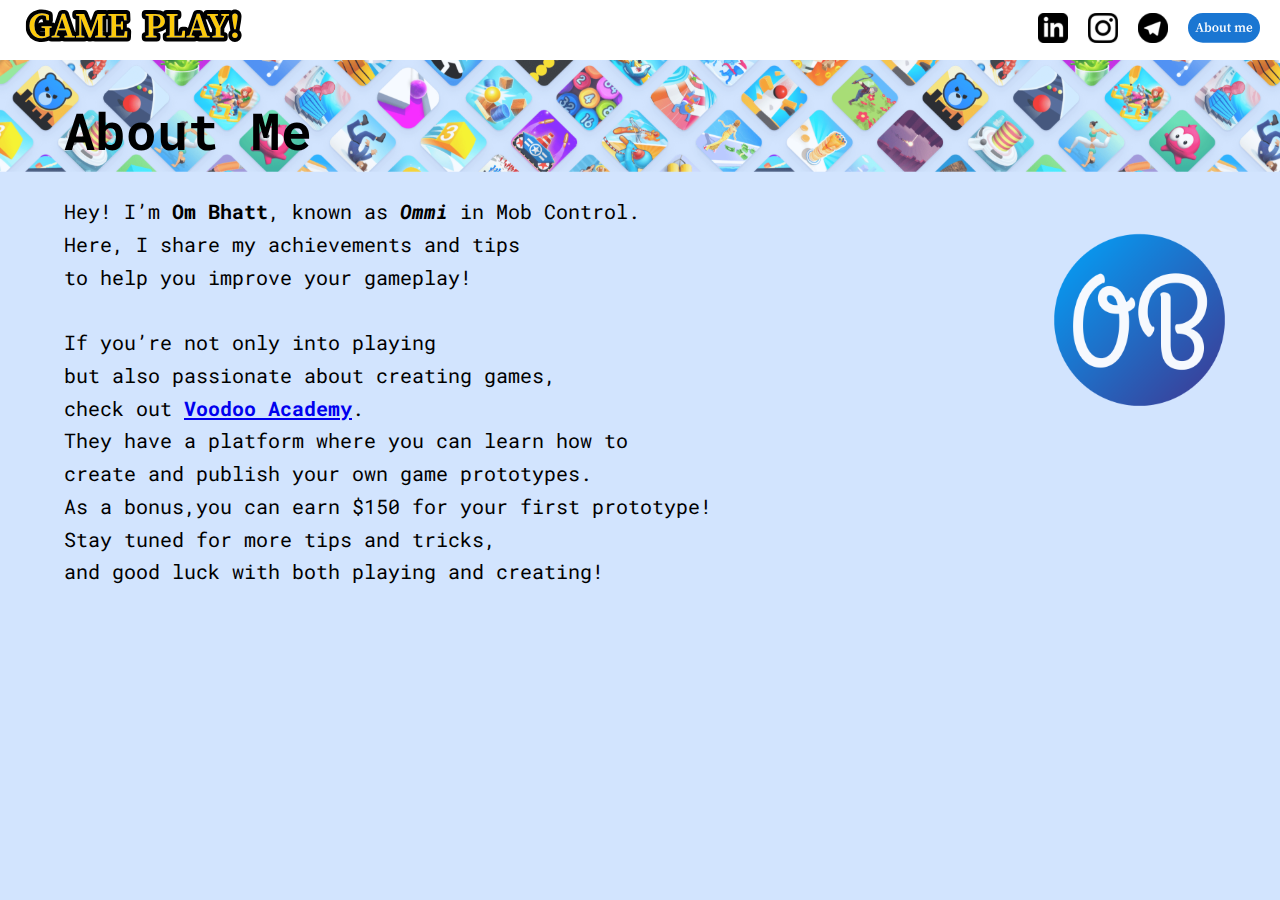
==== about me.html @ 80fa9ed1 "add about me" ====
<!DOCTYPE html>
<html lang="en">
<head>
  <meta charset="UTF-8" />
  <meta name="viewport" content="width=device-width, initial-scale=1.0" />
  <link rel="stylesheet" href="./styles.css" />
  <title>GAME PLAY!</title>
</head>
<body>
  <div class="main-container">
    <!-- navbar start -->
    <div class="nav-bar">
        <nav>
          <div class="logo">
            <a href="https://ommibhatt.github.io/GAME-PLAY/">
            <img src="./images/Game Play icon.svg" alt="Game Play icon" /></a>
          </div>
          <ul>
            <li><a href="https://linkedin.com/in/om-bhatt-b92a4422a" target="_blank">
                <img src="./images/linkedin logo.svg" alt="LinkedIn" /></a></li>
            <li><a href="https://www.instagram.com/ommibhatt" target="_blank">
                <img src="./images/instagram logo.svg" alt="Instagram" /></a></li>
            <li><a href="https://t.me/ommibhatt" target="_blank">
                <img src="./images/Telegram logo.svg" alt="Telegram" /></a></li>
            <li><a href="./about me.html">
                <img src="./images/About me.svg" alt="About me" /></a></li>
          </ul>
        </nav>
      </div>
      <!-- navbar Ends -->

    <!-- banner section start -->
    <section class="banner">
      <div class="banner-image">
        <img src="./images/banner.svg" alt="banner" />
      </div>
      <div class="banner-text">
        <h1><strong>About Me</strong> </h1>
      </div>
    </section>
    <!-- banner section end -->

    <!-- content section start -->
    <section class="content">
        <div class="Description">
            <p>Hey! I’m <strong>Om Bhatt</strong>, known as <em><strong>Ommi</strong></em> in Mob Control.
            <br> Here, I share my achievements and tips 
            <br>to help you improve your gameplay!
            <br><br><p>If you’re not only into playing 
            <br>but also passionate about creating games, 
            <br>check out <a href="https://voodoo.io/signup/academy" target="_blank"><strong>Voodoo Academy</strong></a>. 
            <br>They have a platform where you can learn how to 
            <br>create and publish your own game prototypes. 
            <br> As a bonus,you can earn $150 for your first prototype!
            <br>Stay tuned for more tips and tricks, 
            <br>and good luck with both playing and creating!</p>
          </div>
          <div class="game-logo">
            <img src="./images/avatar.png" alt="My-logo">
          </div>
        </section>
        </section>
    <!-- content section end -->

  </div>
</body>
</html>
---- styles.css ----
@import url('https://fonts.googleapis.com/css2?family=Roboto+Mono:wght@100;200;300;400;500;600;700&family=Source+Serif+4:wght@200;300;400;500;600;700;800;900&display=swap');

* {
  padding: 0;
  margin: 0;
  box-sizing: border-box;
}

body {
  background-color: #D2E4FE;
  margin: 0;
  overflow-x: hidden;
  font-family: "Roboto Mono", monospace;
}

/* NAVBAR STYLES */
.nav-bar {
  background-color: #FFFFFF;
  width: 100%;
  height: 60px;
  position: fixed;
  top: 0;
  left: 0;
  z-index: 1000;
}

nav {
  display: flex;
  justify-content: space-between;
  align-items: center;
  max-width: 1440px;
  margin: 0 auto;
  padding: 5px 20px;
}

.logo img {
  height: 45px;
}

nav ul {
  display: flex;
  list-style: none;
}

nav ul li {
  margin-left: 20px;
}

nav ul li img {
  height: 30px;
}

/* BANNER SECTION */
.banner {
  position: relative;
  margin-top: 60px;
}

.banner-image img {
  width: 100%;
  height: auto;
}

.banner-text {
  position: absolute;
  bottom: 10%;
  left: 5%;
  font-size: 2vw;
  font-weight: 700;
  color: #000;
}

.Description {
  font-size: 1.6vw;
  line-height: 1.6;
  margin-top: 20px;
  padding-left: 5%;
}

/* GAME LOGO POSITIONING */
.game-logo img {
  position: absolute;
  right: 4%;
  top: 18vw;
  height: 14vw;
}

/* PROGRESS, ARMORY, NEW RECORDS, TIPS */
.progress-section, .my-armory-section, .new-records-section, .tips-section {
  text-align: center;
  margin: 120px 0;
}

.progress img, .my-armory img {
  width: 78%;
  max-width: 1000px;
  height: auto;
}

.new-records img {
    width: 40%;
    max-width: 800px;
    height: auto;
}

/* TIPS SECTION */
.tips-content {
  padding: 60px;
  font-family: "Roboto Mono", monospace;
}

.tips-row {
  display: flex;
  align-items: center;
  margin-bottom: 10px;
}

.tips-row .text {
font-size: 1.5vw;
  flex: 1;
}

.tips img {
  height: 40%;
  width: auto;
}

/* FOOTER */
footer {
  background-color: #FFFFFF;
  text-align: center;
  padding: 20px;
  font-size: 14px;
}

/* Media Queries */
@media screen and (max-width: 1200px) {
  .logo img {
    height: 35px;
  }

  nav ul li img {
    height: 25px;
  }

  .banner-text {
    font-size: 2.5vw;
  }

  .Description {
    font-size: 2vw;
  }

  .game-logo img {
    height: 12vw;
    top: 20vw;
  }

  .tips img {
    width: 40%;
    height: auto;
  }

  .tips-row .text {
    font-size: 1.8vw;
  }
}

@media screen and (max-width: 768px) {
  .nav-bar {
    height: 50px;
  }

  .logo img {
    height: 30px;
  }

  nav ul li {
    margin-left: 10px;
  }

  nav ul li img {
    height: 20px;
  }

  .banner {
    position: relative;
    margin-top: 40px;
  }

  .banner-text {
    font-size: 2.3vw;
  }

  .Description {
    font-size: 1vw;
    padding-left: 3%;
  }

  .game-logo img {
    height: 14vw;
    top: 22vw;
    right: 3%;
  }

  .progress img, .my-armory img {
    width: 90%;
  }

  .new-records img {
    width: 60%;
  }

  .tips-content {
    padding: 30px;
  }

  .tips-row .text {
    font-size: 2.2vw;
  }

  .tips img {
    width: 30%;
    height: auto;
  }
}

@media screen and (max-width: 480px) {
  .nav-bar {
    height: 40px;
  }

  .logo img {
    height: 25px;
  }

  nav ul li {
    margin-left: 20px;
  }

  nav ul li img {
    height: 15px;
  }

  .banner {
    position: relative;
    margin-top: 40px;  
  }

  .banner-text {
    font-size: 2vw;
  }

  .Description {
    font-size: 2vw;
    padding-left: 2%;
  }

  .game-logo img {
    height: 16vw;
    top: 25vw;
    right: 2%;
  }

  .progress-section, .my-armory-section, .new-records-section, .tips-section {
    text-align: center;
    margin: 30px 0;
  }

  .progress img, .my-armory img {
    width: 90%;
  }

  .new-records img {
    width: 60%;
  }

  .tips-content {
    padding: 15px;
  }

  .tips-row {
    flex-direction: column;
    align-items: flex-start;
  }

  .tips-row .text {
    font-size: 5vw;
    margin-bottom: 10px;
  }

  .tips img {
    width: 20%;
    height: auto;
  }
}
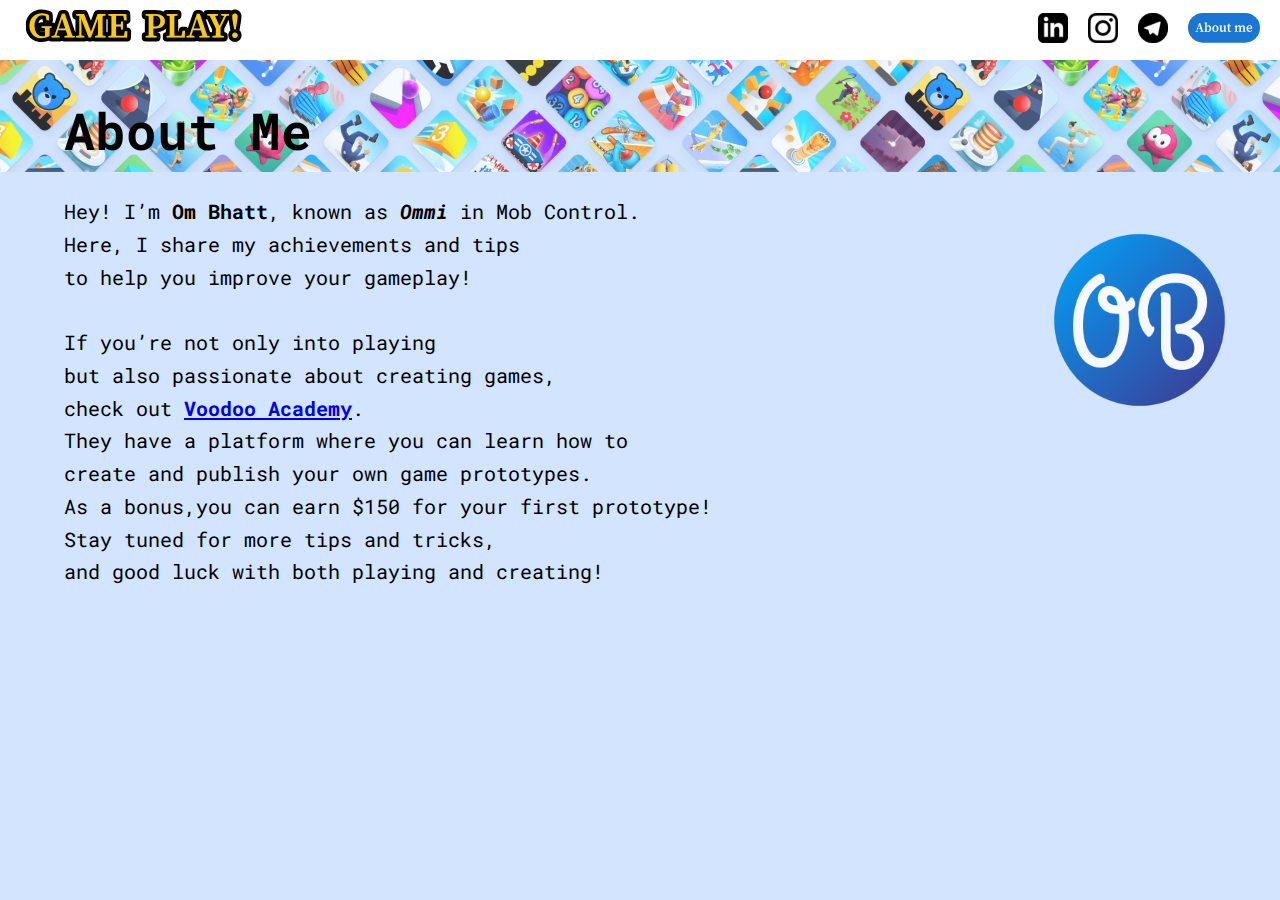
==== commit 258277c9: "update about" ====
--- a/about me.html
+++ b/about me.html
@@ -32,7 +32,7 @@
     <!-- banner section start -->
     <section class="banner">
       <div class="banner-image">
-        <img src="./images/banner.svg" alt="banner" />
+        <img src="./images/banner.png" alt="banner" />
       </div>
       <div class="banner-text">
         <h1><strong>About Me</strong> </h1>
--- a/styles.css
+++ b/styles.css
@@ -85,8 +85,8 @@
   height: 14vw;
 }
 
-/* PROGRESS, ARMORY, NEW RECORDS, TIPS */
-.progress-section, .my-armory-section, .new-records-section, .tips-section {
+/* PROGRESS, ARMORY, NEW RECORDS, AWARDS, TIPS */
+.progress-section, .my-armory-section, .new-records-section, .awards-section, .tips-section{
   text-align: center;
   margin: 120px 0;
 }
@@ -103,26 +103,21 @@
     height: auto;
 }
 
-/* TIPS SECTION */
-.tips-content {
-  padding: 60px;
-  font-family: "Roboto Mono", monospace;
-}
-
-.tips-row {
-  display: flex;
-  align-items: center;
-  margin-bottom: 10px;
-}
-
-.tips-row .text {
-font-size: 1.5vw;
-  flex: 1;
+.awards img {
+  width: 60%;
+  max-width: 800px;
+  height: auto;
 }
 
 .tips img {
   height: 40%;
   width: auto;
+}
+
+.Tips-content{
+  font-size: 1.6vw;
+  line-height: 1.6;
+  padding-left: 5%;
 }
 
 /* FOOTER */
@@ -156,14 +151,16 @@
     top: 20vw;
   }
 
+  .awards img {
+    width: 50%;
+    height: auto;
+  }
+
   .tips img {
     width: 40%;
     height: auto;
   }
 
-  .tips-row .text {
-    font-size: 1.8vw;
-  }
 }
 
 @media screen and (max-width: 768px) {
@@ -193,7 +190,7 @@
   }
 
   .Description {
-    font-size: 1vw;
+    font-size: 2vw;
     padding-left: 3%;
   }
 
@@ -211,18 +208,20 @@
     width: 60%;
   }
 
-  .tips-content {
-    padding: 30px;
-  }
-
-  .tips-row .text {
-    font-size: 2.2vw;
+  .awards img {
+    width: 60%;
   }
 
   .tips img {
     width: 30%;
-    height: auto;
-  }
+  }
+
+  .Tips-content{
+    font-size: 1.8vw;
+    line-height: 1.6;
+    padding-left: 3%;
+  }
+
 }
 
 @media screen and (max-width: 480px) {
@@ -262,7 +261,7 @@
     right: 2%;
   }
 
-  .progress-section, .my-armory-section, .new-records-section, .tips-section {
+  .progress-section, .my-armory-section, .new-records-section, .awards-section, .tips-section {
     text-align: center;
     margin: 30px 0;
   }
@@ -275,22 +274,18 @@
     width: 60%;
   }
 
-  .tips-content {
-    padding: 15px;
-  }
-
-  .tips-row {
-    flex-direction: column;
-    align-items: flex-start;
-  }
-
-  .tips-row .text {
-    font-size: 5vw;
-    margin-bottom: 10px;
+  .awards img {
+    width: 70%;
   }
 
   .tips img {
     width: 20%;
-    height: auto;
-  }
-}
+  }
+
+  .Tips-content{
+    font-size: 1.8vw;
+    line-height: 1.6;
+    padding-left: 2%;
+  }
+  
+}
